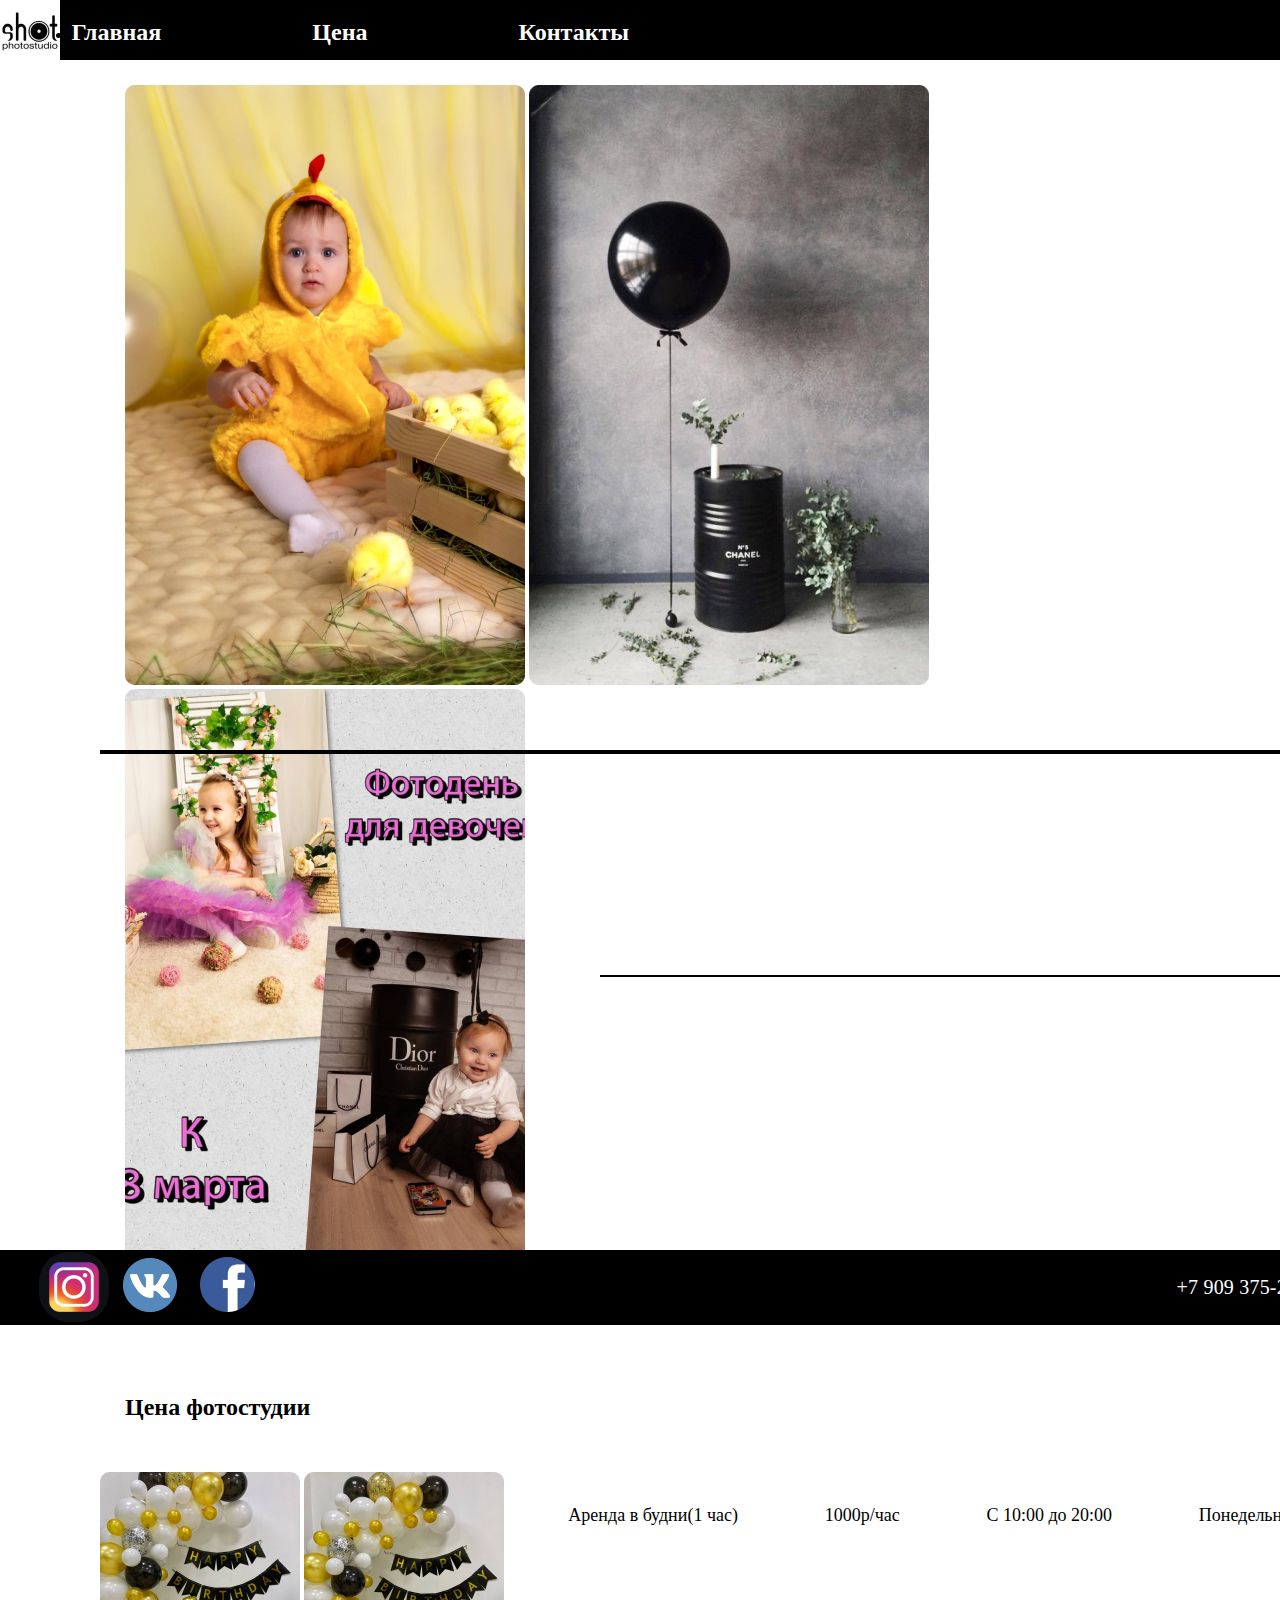
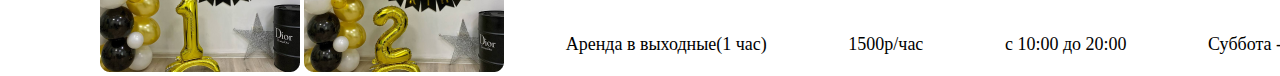
==== index.html @ 9e44dc57 "Add files via upload" ====
<!DOCTYPE html>
<html lang="ru">
<head>
    <meta charset="UTF-8">
    <meta name="viewport" content="width=device-width initial-scale=1">
    <meta http-equiv = "X-UA-Compatible" content="ie=edge">
    <title>Shot</title>
    <link rel="stylesheet" href="style.css">
</head>
<body>
    <header class="wrapper">
        <div class="header_wrapper">
            <div class="header_logo">
                <img src="/img/photo_2022-02-27_14-51-05 1.png" alt="">
            </div>
            <nav class="header_nav">
                <ul class="header_list">
                    <li class="header_item">
                        <a href="" class="header_link">Главная</a>
                    </li>
                    <li class="header_item">
                        <a href="#cena" class="header_link">Цена</a>
                    </li>
                    <li class="header_item">
                        <a href="#foter" class="header_link">Контакты</a>
                    </li>
                </ul>
            </nav>
        </div>
    </header>
<main>
    <div class="first_block_img">
        <img src="/img/child.png" alt="">
        <img src="/img/first img.png" alt="">
        <img src="/img/girl 1.png" alt="">
    </div>
    <div class="line"></div>
    <p class="cena" id="cena">Цена фотостудии</p>
    <div class="second_block_img">
        <img src="/img/1.png" alt="">
        <img src="/img/2.png" alt="">
    </div>
    <div class="cena2">
        <p>Аренда в будни(1 час)</p>
        <p>1000р/час</p>
        <p>С 10:00 до 20:00</p>
        <p>Понедельник - Пятница</p>
    </div>
    <div class="line2"></div>
    <div class="cena3">
        <p>Аренда в выходные(1 час)</p>
        <p>1500р/час</p>
        <p>с 10:00 до 20:00</p>
        <p>Суббота - Воскресенье</p>
    </div>
</main>
<footer>
        <div class="podval" id="foter">
        <img src="/img/инст 1.png" alt="" class="inst">
        <img src="/img/фс 1.png" alt="" class="fs">
        <img src="/img/вк 1.png" alt="" class="vk">
        <p class="phone">+7 909 375-21-32</p>
    </div>
</footer>
</body>
</html>
---- style.css ----
* {
    margin: 0;
    padding: 0;
}

html{
    box-sizing: border-box;
}

*,* ::before, * ::after{
    box-sizing: inherit;
}

.header_wrapper{
    display: flex;
    flex-wrap: wrap;
    height: 60px;
    align-items: center;
    background-color: #000;
    justify-content:space-between;
}

.header_list{
    display: flex;
    flex-wrap: wrap;
    margin-right: 500px;
}

.header_item{
    margin-right: 151px;
}

.header_link{
    font-family: 'Inter';
    font-style: normal;
    font-weight: 600;
    font-size: 24px;
    line-height: 29px;
    color: white;
    text-decoration: none;
    font-variation-settings: 'slnt' -10;
}

.first_block_img{
    margin-top: 25px;
    margin-left: 125px;
}

.line{
    position: absolute;
    width: 1300px;
    height: 0px;
    left: 100px;
    top: 750px;

    border: 2px solid #000000;
}

.cena{
    margin-left: 125px;
    margin-top: 100px;
    font-family: 'Inter';
    font-style: normal;
    font-weight: 700;
    font-size: 24px;
    line-height: 29px;
    color: black;
    text-decoration: none;
    font-variation-settings: 'slnt' -10;
}

.second_block_img{
    margin-top: 50px;
    margin-left: 100px;
}

.cena2{
    display: flex;
    flex-wrap: wrap;
    text-align: center;
    font-family: 'Inter';
    font-style: normal;
    justify-content: space-around;
    width: 900px;
    margin-top: -175px;
    margin-left: 525px;

    font-weight: 500;
    font-size: 18px;
    line-height: 29px;
    color: black;
    text-decoration: none;

}

.line2{
    position: absolute;
    width: 750px;
    height: 0px;
    left: 600px;
    top: 975px;

    border: 1px solid #000000;
}

.cena3{
    display: flex;
    flex-wrap: wrap;
    text-align: center;
    font-family: 'Inter';
    font-style: normal;
    justify-content: space-around;
    width: 900px;
    margin-top: 100px;
    margin-left: 525px;

    font-weight: 500;
    font-size: 18px;
    line-height: 29px;
    color: black;
    text-decoration: none;

}

.podval{
    position: absolute;
    width: 1440px;
    height: 75px;
    left: 0px;
    top: 1250px;

    background: #000000;
}

.inst{
    position: absolute;
    left: 39px;
    top: 2px;
}

.fs{
    position: absolute;
    left: 200px;
    top: 7px; 
}

.vk{
    position: absolute;
    left: 120px;
    top: 5px;
}

.phone{
    position: absolute;
    width: 201px;
    height: 29px;
    left: 1150px;
    top: 23px;

    font-family: 'Inter';
    font-style: normal;
    font-weight: 500;
    font-size: 20px;
    line-height: 29px;

    text-align: center;
    letter-spacing: 0.01em;

    color: #FFFFFF;
}
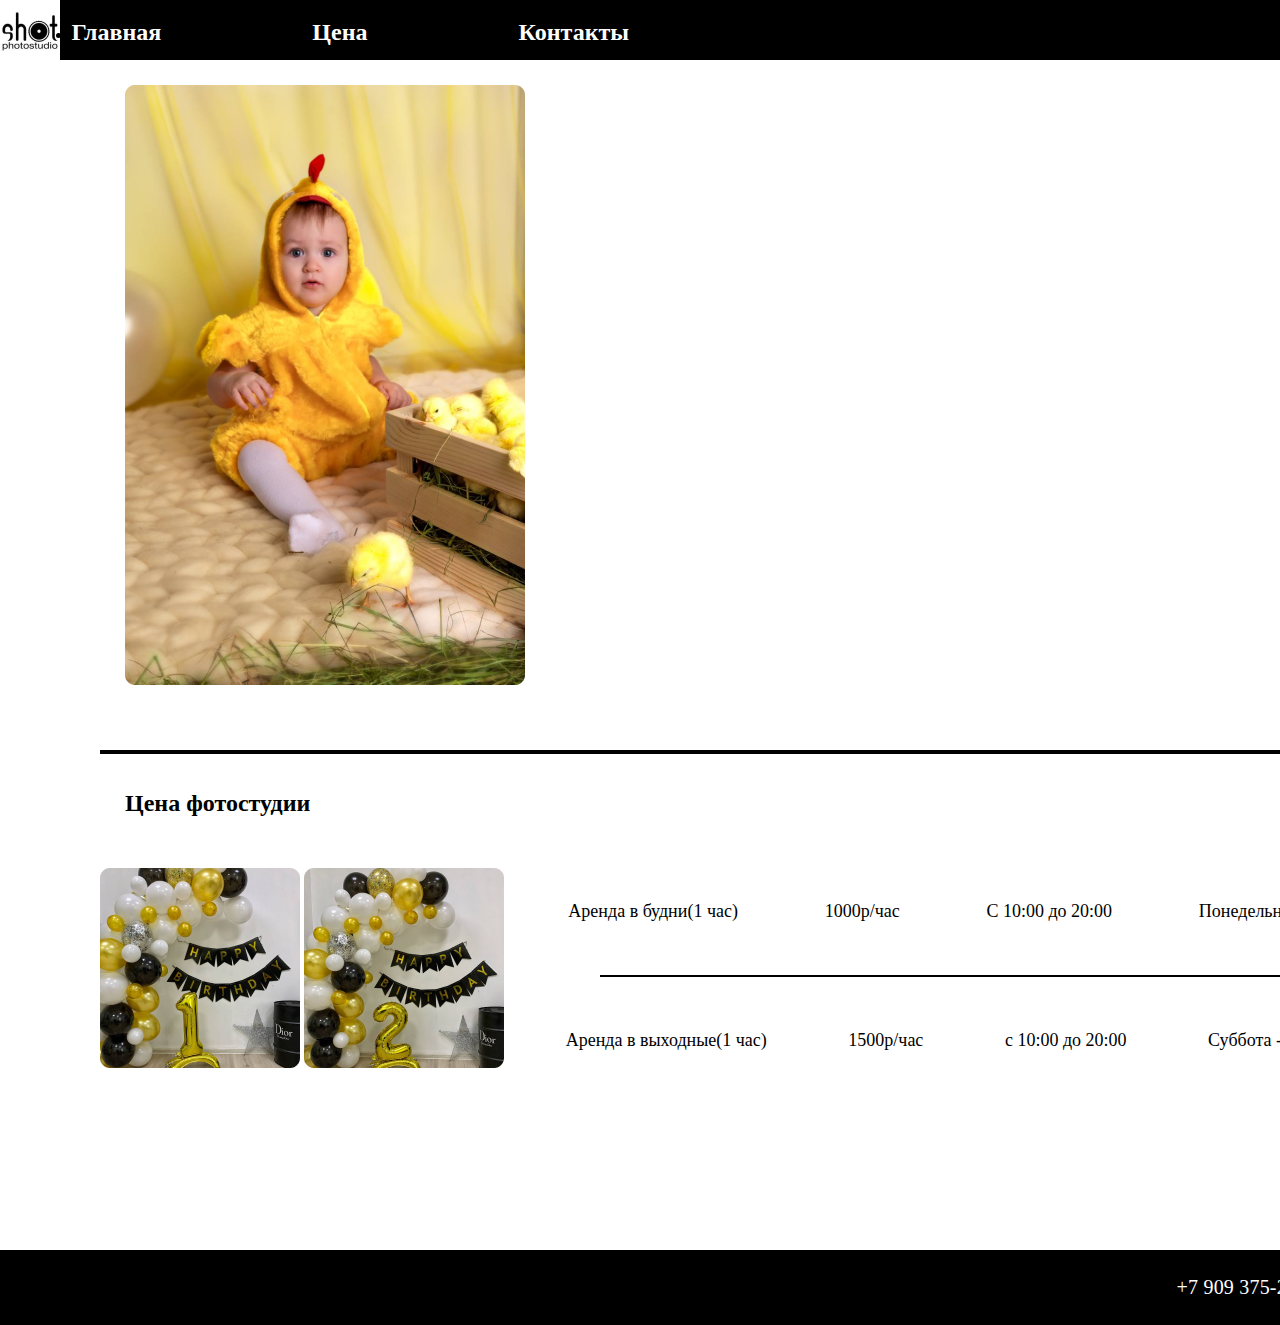
==== commit 31d1769e: "Update index.html" ====
--- a/index.html
+++ b/index.html
@@ -31,8 +31,8 @@
 <main>
     <div class="first_block_img">
         <img src="/img/child.png" alt="">
-        <img src="/img/first img.png" alt="">
-        <img src="/img/girl 1.png" alt="">
+        <img src="/img/first_img.png" alt="">
+        <img src="/img/girl1.png" alt="">
     </div>
     <div class="line"></div>
     <p class="cena" id="cena">Цена фотостудии</p>
@@ -56,11 +56,11 @@
 </main>
 <footer>
         <div class="podval" id="foter">
-        <img src="/img/инст 1.png" alt="" class="inst">
-        <img src="/img/фс 1.png" alt="" class="fs">
-        <img src="/img/вк 1.png" alt="" class="vk">
+        <img src="/img/инст1.png" alt="" class="inst">
+        <img src="/img/фс1.png" alt="" class="fs">
+        <img src="/img/вк1.png" alt="" class="vk">
         <p class="phone">+7 909 375-21-32</p>
     </div>
 </footer>
 </body>
-</html>+</html>
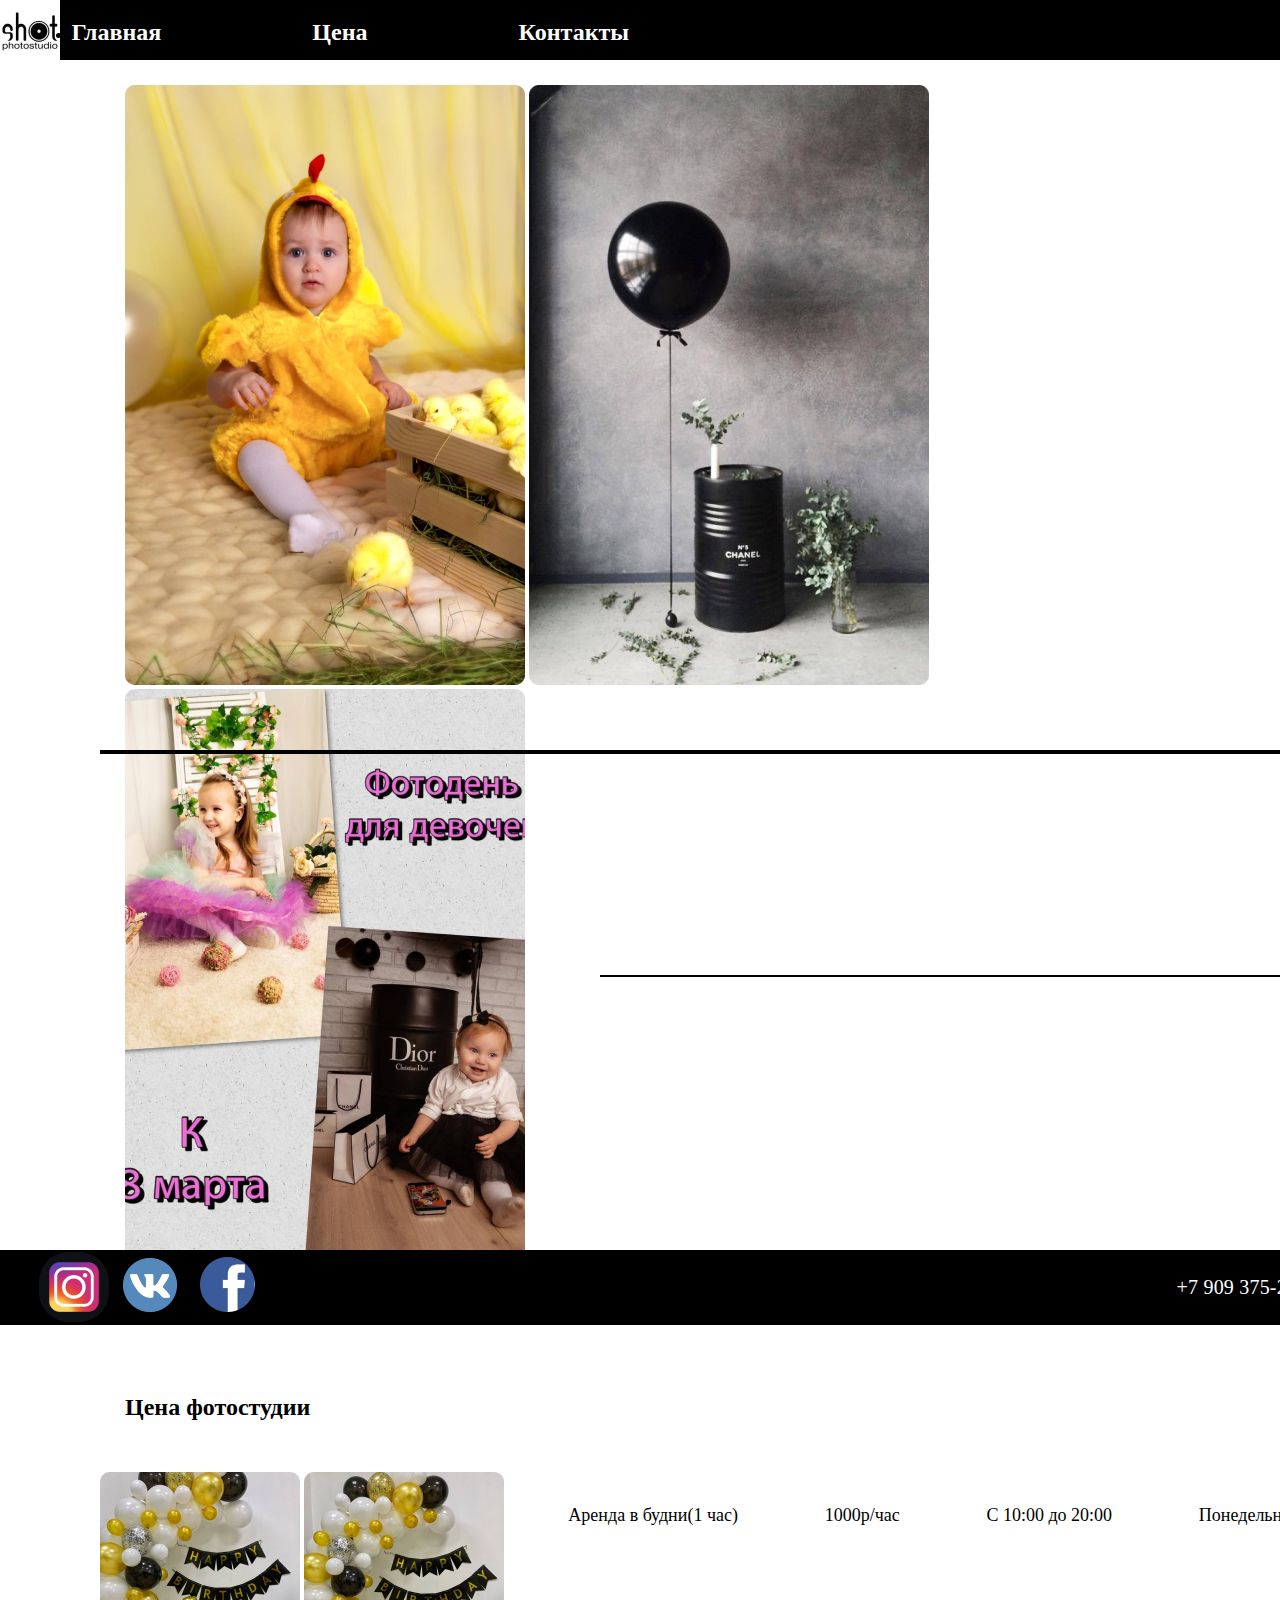
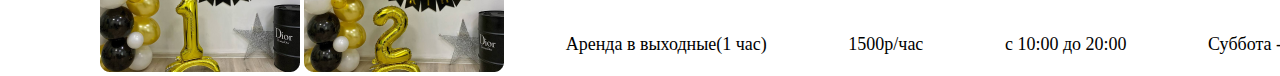
==== commit 6fa8f59a: "Update index.html" ====
--- a/index.html
+++ b/index.html
@@ -11,7 +11,7 @@
     <header class="wrapper">
         <div class="header_wrapper">
             <div class="header_logo">
-                <img src="/img/photo_2022-02-27_14-51-05 1.png" alt="">
+                <img src="/img/photo_2022-02-27_14-51-05_1.png" alt="">
             </div>
             <nav class="header_nav">
                 <ul class="header_list">
